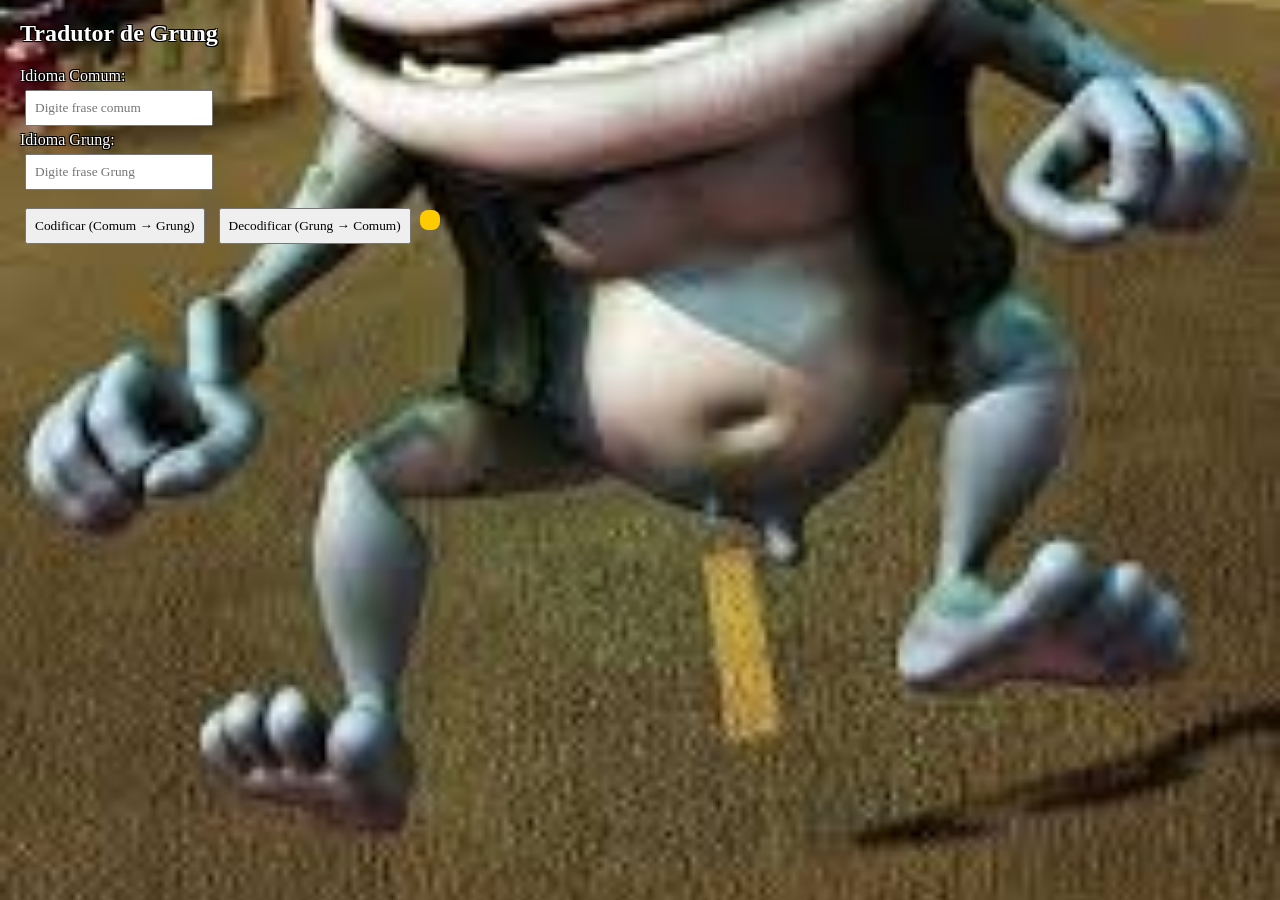
==== index.html @ f63568c6 "Rename grungTranslate.html to index.html" ====
<!DOCTYPE html>
<html lang="pt-BR">

<head>
  <meta charset="UTF-8">
  <title>Tradutor de Grung</title>
  <style>
    body {
      font-family: "Comic Sans MS", cursivem sans-serif;
      margin: 20px;
      background-image: url('fundo.jpeg');
      background-size: cover;
      background-position: center;
      background-repeat: no-repeat;
      color: white;

    }

    input,
    button {
      margin: 5px;
      padding: 8px;
      font-family: "Comic Sans MS", cursivem sans-serif;
    }

    #resultado {
      margin-top: 15px;
      font-weight: bold;
      color: white;
      background-color: #FECA01;
      padding: 10px;
      border-radius: 8px;
      display: inline-block;

    }
    h2, label, #resultado {
      color: white;
      text-shadow: -1px -1px 0 black, 1px -1px 0 black, -1px 1px 0 black, 1px 1px 0 black;

    }
  </style>
</head>

<body>
  <h2>Tradutor de Grung</h2>

  <label>Idioma Comum:</label><br>
  <input type="text" id="idiomaComum" placeholder="Digite frase comum"><br>

  <label>Idioma Grung:</label><br>
  <input type="text" id="idiomaGrung" placeholder="Digite frase Grung"><br>

  <button onclick="traduzirParaGrung()">Codificar (Comum → Grung)</button>
  <button onclick="traduzirParaComum()">Decodificar (Grung → Comum)</button>

  <div id="resultado"></div>

  <script>
    function cifraCesar(texto, deslocamento) {
      return texto.replace(/[a-z]/gi, c => {
        let base = c === c.toUpperCase() ? 65 : 97;
        return String.fromCharCode(((c.charCodeAt(0) - base + deslocamento + 26) % 26) + base);
      });
    }

    function aplicarApostrofo(texto) {
      return texto.split(" ").map(palavra => {
        let ultima = palavra[palavra.length - 1].toUpperCase();
        if (ultima > "M") {
          return palavra.slice(0, 3) + "'" + palavra.slice(3);
        } else {
          return palavra.slice(0, 2) + "'" + palavra.slice(2);
        }
      }).join(" ");
    }

    function removerApostrofo(texto) {
      return texto.replace(/'/g, "");
    }

    function traduzirParaGrung() {
      let texto = document.getElementById("idiomaComum").value;
      let cifrado = cifraCesar(texto, 7);
      let resultado = aplicarApostrofo(cifrado);
      document.getElementById("resultado").innerText = "Idioma Grung: " + resultado;
      document.getElementById("idiomaComum").value = "";
    }

    function traduzirParaComum() {
      let texto = document.getElementById("idiomaGrung").value;
      let semApostrofo = removerApostrofo(texto);
      let decifrado = cifraCesar(semApostrofo, -7);
      document.getElementById("resultado").innerText = "Idioma Comum: " + decifrado;
      document.getElementById("idiomaGrung").value = "";
    }
  </script>
</body>

</html>
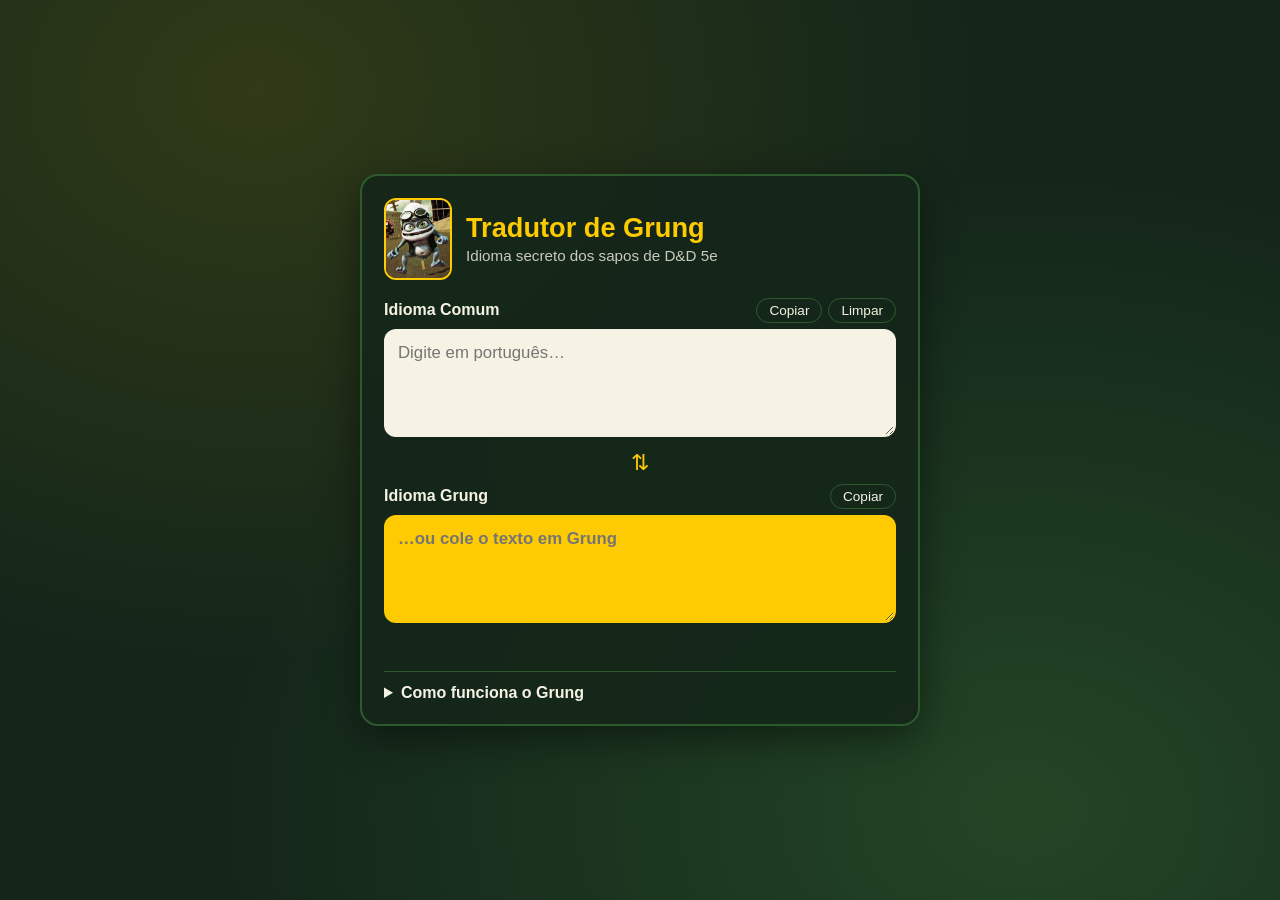
==== commit b843cae5: "Refatorado" ====
--- a/index.html
+++ b/index.html
@@ -1,99 +1,112 @@
-<!DOCTYPE html>
-<html lang="pt-BR">
-
-<head>
-  <meta charset="UTF-8">
-  <title>Tradutor de Grung</title>
-  <style>
-    body {
-      font-family: "Comic Sans MS", cursivem sans-serif;
-      margin: 20px;
-      background-image: url('fundo.jpeg');
-      background-size: cover;
-      background-position: center;
-      background-repeat: no-repeat;
-      color: white;
-
-    }
-
-    input,
-    button {
-      margin: 5px;
-      padding: 8px;
-      font-family: "Comic Sans MS", cursivem sans-serif;
-    }
-
-    #resultado {
-      margin-top: 15px;
-      font-weight: bold;
-      color: white;
-      background-color: #FECA01;
-      padding: 10px;
-      border-radius: 8px;
-      display: inline-block;
-
-    }
-    h2, label, #resultado {
-      color: white;
-      text-shadow: -1px -1px 0 black, 1px -1px 0 black, -1px 1px 0 black, 1px 1px 0 black;
-
-    }
-  </style>
-</head>
-
-<body>
-  <h2>Tradutor de Grung</h2>
-
-  <label>Idioma Comum:</label><br>
-  <input type="text" id="idiomaComum" placeholder="Digite frase comum"><br>
-
-  <label>Idioma Grung:</label><br>
-  <input type="text" id="idiomaGrung" placeholder="Digite frase Grung"><br>
-
-  <button onclick="traduzirParaGrung()">Codificar (Comum → Grung)</button>
-  <button onclick="traduzirParaComum()">Decodificar (Grung → Comum)</button>
-
-  <div id="resultado"></div>
-
-  <script>
-    function cifraCesar(texto, deslocamento) {
-      return texto.replace(/[a-z]/gi, c => {
-        let base = c === c.toUpperCase() ? 65 : 97;
-        return String.fromCharCode(((c.charCodeAt(0) - base + deslocamento + 26) % 26) + base);
-      });
-    }
-
-    function aplicarApostrofo(texto) {
-      return texto.split(" ").map(palavra => {
-        let ultima = palavra[palavra.length - 1].toUpperCase();
-        if (ultima > "M") {
-          return palavra.slice(0, 3) + "'" + palavra.slice(3);
-        } else {
-          return palavra.slice(0, 2) + "'" + palavra.slice(2);
-        }
-      }).join(" ");
-    }
-
-    function removerApostrofo(texto) {
-      return texto.replace(/'/g, "");
-    }
-
-    function traduzirParaGrung() {
-      let texto = document.getElementById("idiomaComum").value;
-      let cifrado = cifraCesar(texto, 7);
-      let resultado = aplicarApostrofo(cifrado);
-      document.getElementById("resultado").innerText = "Idioma Grung: " + resultado;
-      document.getElementById("idiomaComum").value = "";
-    }
-
-    function traduzirParaComum() {
-      let texto = document.getElementById("idiomaGrung").value;
-      let semApostrofo = removerApostrofo(texto);
-      let decifrado = cifraCesar(semApostrofo, -7);
-      document.getElementById("resultado").innerText = "Idioma Comum: " + decifrado;
-      document.getElementById("idiomaGrung").value = "";
-    }
-  </script>
-</body>
-
-</html>
+<!DOCTYPE html>
+<html lang="pt-BR">
+
+<head>
+  <meta charset="UTF-8">
+  <meta name="viewport" content="width=device-width, initial-scale=1">
+  <meta name="description" content="Tradutor do idioma Grung para campanhas de D&D 5e: cifra de César +7 com apóstrofos.">
+  <meta name="theme-color" content="#1f3a1f">
+  <title>Tradutor de Grung · D&amp;D 5e</title>
+  <link rel="stylesheet" href="style.css">
+</head>
+
+<body>
+  <main class="card">
+    <header class="topo">
+      <img class="mascote" src="fundo.jpeg" alt="" width="68" height="82">
+      <div>
+        <h1>Tradutor de Grung</h1>
+        <p class="sub">Idioma secreto dos sapos de D&amp;D 5e</p>
+      </div>
+    </header>
+
+    <section class="campo" aria-labelledby="l-comum">
+      <div class="campo-topo">
+        <label for="comum" id="l-comum">Idioma Comum</label>
+        <div class="acoes">
+          <button type="button" class="mini" data-copiar="comum">Copiar</button>
+          <button type="button" class="mini" data-limpar>Limpar</button>
+        </div>
+      </div>
+      <textarea id="comum" rows="4" placeholder="Digite em português…" spellcheck="false" autocomplete="off"></textarea>
+    </section>
+
+    <div class="seta" aria-hidden="true">⇅</div>
+
+    <section class="campo grung" aria-labelledby="l-grung">
+      <div class="campo-topo">
+        <label for="grung" id="l-grung">Idioma Grung</label>
+        <div class="acoes">
+          <button type="button" class="mini" data-copiar="grung">Copiar</button>
+        </div>
+      </div>
+      <textarea id="grung" rows="4" placeholder="…ou cole o texto em Grung" spellcheck="false" autocomplete="off"></textarea>
+    </section>
+
+    <p id="status" class="status" role="status" aria-live="polite"></p>
+
+    <details class="regras">
+      <summary>Como funciona o Grung</summary>
+      <ol>
+        <li>Cada letra avança <strong>7 posições</strong> no alfabeto (A→H, B→I… Z→G).</li>
+        <li>Depois de cifrada, olha-se a <strong>última letra</strong> da palavra:
+          <ul>
+            <li>de <strong>N a Z</strong>: apóstrofo após a <strong>3ª</strong> letra;</li>
+            <li>de <strong>A a M</strong>: apóstrofo após a <strong>2ª</strong> letra.</li>
+          </ul>
+        </li>
+        <li>Palavras curtas demais para receber o apóstrofo ficam sem ele.</li>
+        <li>Acentos são removidos (á→a, ç→c); números e pontuação não mudam.</li>
+      </ol>
+      <div id="tabela" class="tabela" aria-label="Tabela do alfabeto"></div>
+    </details>
+  </main>
+
+  <script src="grung.js"></script>
+  <script>
+    (function () {
+      const comum = document.getElementById("comum");
+      const grung = document.getElementById("grung");
+      const status = document.getElementById("status");
+      let timer;
+
+      function aviso(msg) {
+        status.textContent = msg;
+        clearTimeout(timer);
+        if (msg) timer = setTimeout(() => (status.textContent = ""), 2000);
+      }
+
+      comum.addEventListener("input", () => { grung.value = Grung.codificar(comum.value); });
+      grung.addEventListener("input", () => { comum.value = Grung.decodificar(grung.value); });
+
+      document.querySelector("[data-limpar]").addEventListener("click", () => {
+        comum.value = grung.value = "";
+        comum.focus();
+      });
+
+      document.querySelectorAll("[data-copiar]").forEach((btn) => {
+        btn.addEventListener("click", async () => {
+          const campo = document.getElementById(btn.dataset.copiar);
+          if (!campo.value) return aviso("Nada para copiar.");
+          try {
+            await navigator.clipboard.writeText(campo.value);
+          } catch (_) {
+            campo.select();
+            document.execCommand("copy");
+          }
+          aviso("Copiado!");
+        });
+      });
+
+      // Tabela do alfabeto
+      const tabela = document.getElementById("tabela");
+      Grung.alfabeto().forEach(([c, g]) => {
+        const el = document.createElement("span");
+        el.innerHTML = c + "<b>" + g + "</b>";
+        tabela.appendChild(el);
+      });
+    })();
+  </script>
+</body>
+
+</html>
--- a/style.css
+++ b/style.css
@@ -0,0 +1,109 @@
+:root {
+  --pantano: #14261a;
+  --folha: #1f3a1f;
+  --musgo: #2d5a2d;
+  --ouro: #feca01;
+  --papel: #f6f3e4;
+  --tinta: #1c1c14;
+  --fonte: "Comic Neue", "Comic Sans MS", "Comic Sans", cursive, sans-serif;
+}
+
+* { box-sizing: border-box; }
+
+body {
+  margin: 0;
+  min-height: 100vh;
+  display: grid;
+  place-items: center;
+  padding: 24px 16px;
+  font-family: var(--fonte);
+  color: var(--papel);
+  background:
+    radial-gradient(ellipse at 20% 10%, rgba(254, 202, 1, 0.12), transparent 50%),
+    radial-gradient(ellipse at 80% 90%, rgba(45, 90, 45, 0.6), transparent 55%),
+    var(--pantano);
+}
+
+.card {
+  width: min(560px, 100%);
+  background: rgba(20, 38, 26, 0.88);
+  border: 2px solid var(--musgo);
+  border-radius: 18px;
+  padding: 22px;
+  box-shadow: 0 12px 40px rgba(0, 0, 0, 0.45);
+  backdrop-filter: blur(4px);
+}
+
+.topo { display: flex; align-items: center; gap: 14px; margin-bottom: 18px; }
+
+.mascote {
+  width: 68px; height: 82px;
+  object-fit: cover;
+  border-radius: 12px;
+  border: 2px solid var(--ouro);
+  flex: none;
+}
+
+h1 { margin: 0; font-size: 1.7rem; line-height: 1.1; color: var(--ouro); }
+.sub { margin: 4px 0 0; opacity: 0.8; font-size: 0.95rem; }
+
+.campo-topo { display: flex; justify-content: space-between; align-items: center; margin-bottom: 6px; }
+label { font-weight: 700; }
+
+textarea {
+  width: 100%;
+  resize: vertical;
+  min-height: 90px;
+  padding: 12px;
+  font: inherit;
+  font-size: 1.05rem;
+  color: var(--tinta);
+  background: var(--papel);
+  border: 2px solid transparent;
+  border-radius: 12px;
+}
+.grung textarea { background: var(--ouro); font-weight: 700; }
+
+textarea:focus-visible, button:focus-visible, summary:focus-visible {
+  outline: 3px solid #fff;
+  outline-offset: 2px;
+}
+
+.acoes { display: flex; gap: 6px; }
+.mini {
+  font: inherit; font-size: 0.85rem;
+  padding: 4px 12px;
+  color: var(--papel);
+  background: transparent;
+  border: 1.5px solid var(--musgo);
+  border-radius: 999px;
+  cursor: pointer;
+  transition: background 0.15s, border-color 0.15s;
+}
+.mini:hover { background: var(--musgo); border-color: var(--ouro); }
+
+.seta { text-align: center; font-size: 1.4rem; color: var(--ouro); margin: 8px 0; }
+
+.status { min-height: 1.4em; margin: 10px 0 0; text-align: center; color: var(--ouro); font-weight: 700; }
+
+.regras { margin-top: 12px; border-top: 1px solid var(--musgo); padding-top: 12px; }
+.regras summary { cursor: pointer; font-weight: 700; }
+.regras ol { padding-left: 1.2rem; line-height: 1.5; }
+.regras ul { margin: 4px 0; }
+
+.tabela { display: grid; grid-template-columns: repeat(13, 1fr); gap: 4px; margin-top: 10px; }
+.tabela span {
+  display: flex; flex-direction: column; align-items: center;
+  padding: 4px 0;
+  font-size: 0.8rem;
+  background: rgba(255, 255, 255, 0.07);
+  border-radius: 6px;
+}
+.tabela b { color: var(--ouro); }
+
+@media (max-width: 480px) {
+  .tabela { grid-template-columns: repeat(9, 1fr); }
+  h1 { font-size: 1.4rem; }
+}
+
+@media (prefers-reduced-motion: reduce) { * { transition: none !important; } }
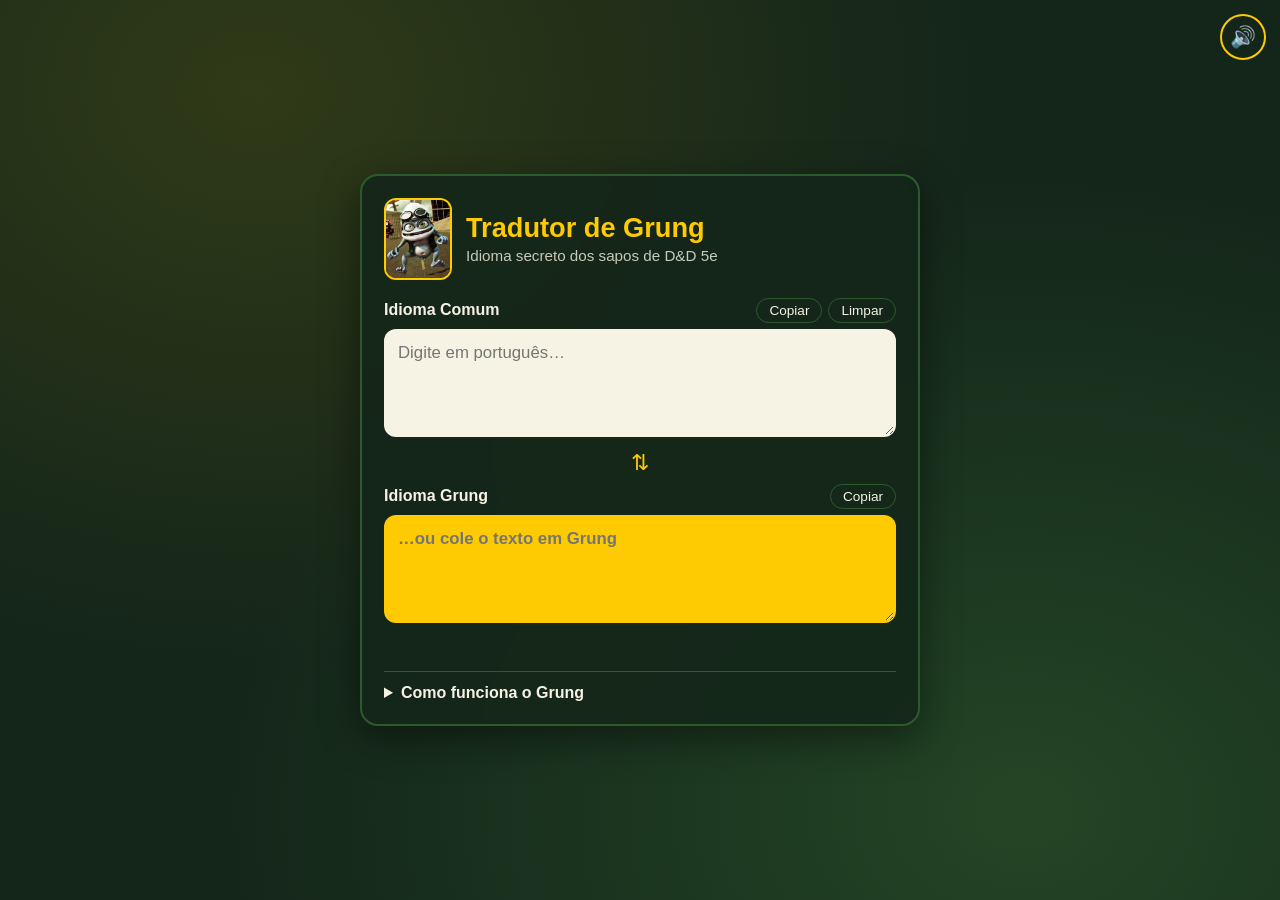
==== commit d566b9e1: "adicionado musica" ====
--- a/index.html
+++ b/index.html
@@ -11,6 +11,9 @@
 </head>
 
 <body>
+  <audio id="musica" src="musica.mp3" loop preload="auto"></audio>
+  <button type="button" id="mutar" class="mutar" aria-pressed="false" aria-label="Silenciar música" title="Silenciar música">🔊</button>
+
   <main class="card">
     <header class="topo">
       <img class="mascote" src="fundo.jpeg" alt="" width="68" height="82">
@@ -76,6 +79,7 @@
         if (msg) timer = setTimeout(() => (status.textContent = ""), 2000);
       }
 
+      // Tradução em tempo real, nos dois sentidos.
       comum.addEventListener("input", () => { grung.value = Grung.codificar(comum.value); });
       grung.addEventListener("input", () => { comum.value = Grung.decodificar(grung.value); });
 
@@ -98,6 +102,47 @@
         });
       });
 
+      // Música de fundo: tenta tocar ao entrar; se o navegador bloquear,
+      // começa na primeira interação. O botão 🔊/🔇 silencia e reativa.
+      const musica = document.getElementById("musica");
+      const btnMutar = document.getElementById("mutar");
+      let mudo = false;
+      try { mudo = localStorage.getItem("grung-mudo") === "1"; } catch (_) {}
+      musica.volume = 0.5;
+
+      function atualizarBotao() {
+        btnMutar.textContent = mudo ? "🔇" : "🔊";
+        btnMutar.setAttribute("aria-pressed", String(mudo));
+        const t = mudo ? "Ativar música" : "Silenciar música";
+        btnMutar.setAttribute("aria-label", t);
+        btnMutar.title = t;
+      }
+
+      function tocar() {
+        if (mudo) return Promise.resolve();
+        return musica.play();
+      }
+
+      function esperarInteracao() {
+        const eventos = ["pointerdown", "keydown", "touchstart"];
+        const iniciar = () => {
+          eventos.forEach((e) => document.removeEventListener(e, iniciar, true));
+          tocar().catch(() => {});
+        };
+        eventos.forEach((e) => document.addEventListener(e, iniciar, true));
+      }
+
+      btnMutar.addEventListener("click", (ev) => {
+        ev.stopPropagation();
+        mudo = !mudo;
+        try { localStorage.setItem("grung-mudo", mudo ? "1" : "0"); } catch (_) {}
+        if (mudo) musica.pause(); else tocar().catch(() => {});
+        atualizarBotao();
+      });
+
+      atualizarBotao();
+      if (!mudo) tocar().catch(esperarInteracao);
+
       // Tabela do alfabeto
       const tabela = document.getElementById("tabela");
       Grung.alfabeto().forEach(([c, g]) => {
--- a/style.css
+++ b/style.css
@@ -107,3 +107,16 @@
 }
 
 @media (prefers-reduced-motion: reduce) { * { transition: none !important; } }
+
+.mutar {
+  position: fixed; top: 14px; right: 14px; z-index: 10;
+  width: 46px; height: 46px;
+  font-size: 1.3rem;
+  color: var(--papel);
+  background: rgba(20, 38, 26, 0.9);
+  border: 2px solid var(--ouro);
+  border-radius: 50%;
+  cursor: pointer;
+}
+.mutar:hover { background: var(--musgo); }
+.mutar:focus-visible { outline: 3px solid #fff; outline-offset: 2px; }
